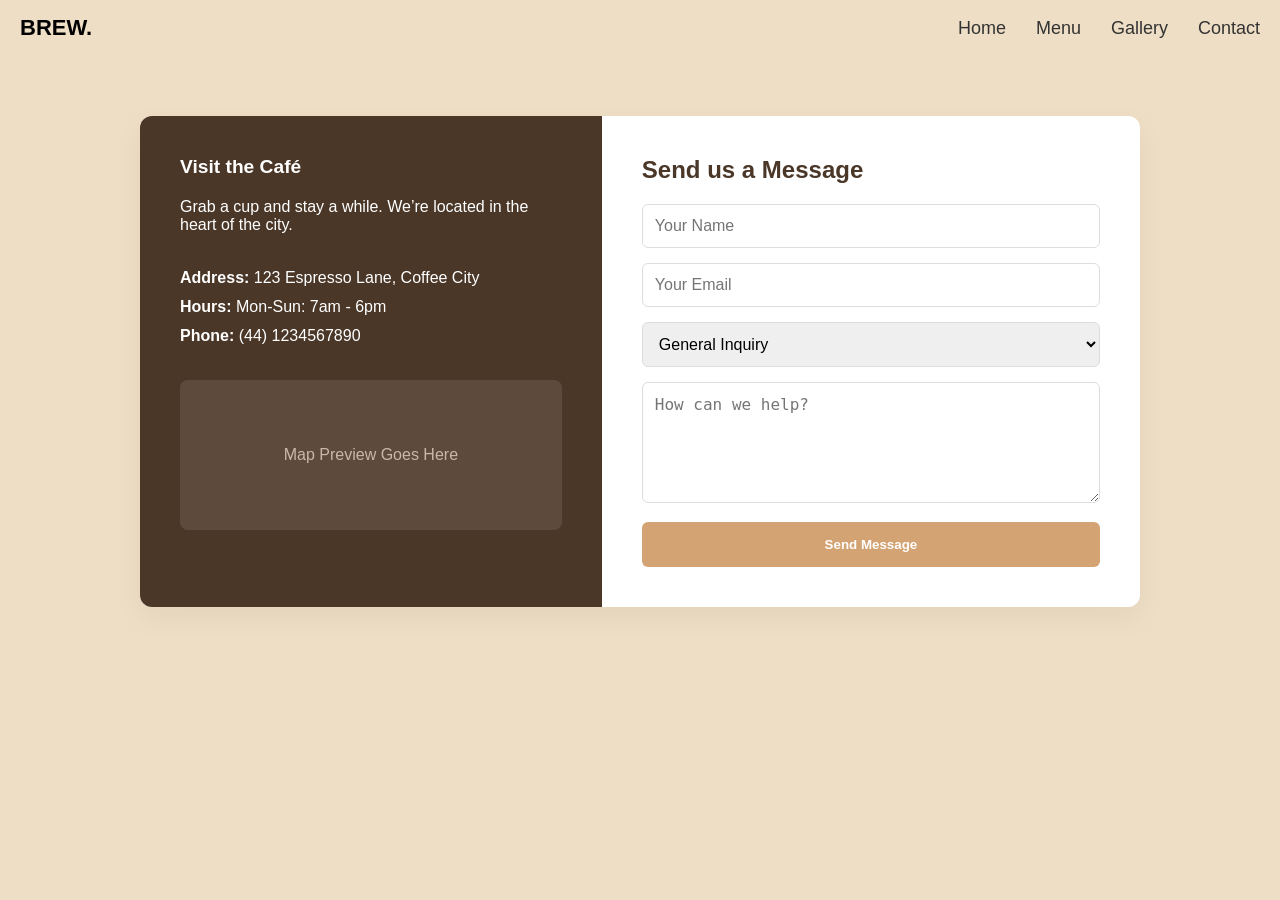
==== contact.html @ c38f2d3c "Add files via upload" ====
<!DOCTYPE html>
<html lang="en">
<head>
    <meta charset="UTF-8">
    <meta name="viewport" content="width=device-width, initial-scale=1.0">
    <title>BREW. | Contact & Location</title>
    <link rel="stylesheet" href="styles.css">
</head>
<body>
    <nav class="navbar">
  <div class="logo">BREW.</div>

  <input type="checkbox" id="menu-toggle">
  <label for="menu-toggle" class="hamburger">☰</label>

  <div class="nav-links">
    <a href="index.html">Home</a>
    <a href="menu.html">Menu</a>
    <a href="gallery.html">Gallery</a>
    <a href="contact.html">Contact</a>
  </div>
</nav>

<section class="contact-container">
        <div class="contact-info">
            <h1>Visit the Café</h1>
            <p>Grab a cup and stay a while. We’re located in the heart of the city.</p>
            
            <div class="details">
                <p><strong>Address:</strong> 123 Espresso Lane, Coffee City</p>
                <p><strong>Hours:</strong> Mon-Sun: 7am - 6pm</p>
                <p><strong>Phone:</strong> (44) 1234567890</p>
            </div>

            <div class="map-box">
                <p>Map Preview Goes Here</p>
            </div>
        </div>

        <div class="contact-form">
            <h2>Send us a Message</h2>
            <form action="#">
                <input type="text" placeholder="Your Name" required>
                <input type="email" placeholder="Your Email" required>
                <select>
                    <option>General Inquiry</option>
                    <option>Catering/Events</option>
                    <option>Careers</option>
                </select>
                <textarea rows="5" placeholder="How can we help?"></textarea>
                <button type="submit">Send Message</button>
            </form>
        </div>
    </section>

</body>
</html>
---- styles.css ----
@media (max-width: 768px) {

  nav {
    flex-direction: column;
    align-items: flex-start;
  }

  .hamburger {
    display: block;
  }

  #menu-toggle:checked + .hamburger + .nav-links {
    display: flex;
  }
}


* {
    box-sizing: border-box;
    margin: 0;
    padding: 0;
}

body {
    background-color: #EEDEC5;
    color: Black;
    font-family: Arial, sans-serif;
}

/* Base navbar */
.navbar {
  display: flex;
  justify-content: space-between;
  align-items: center;
  padding: 15px 20px;
  background-color: #EEDEC5;
  margin-bottom: 5px;
}

/* Logo */
.logo {
  font-size: 22px;
  font-weight: bold;
}

/* Links (desktop) */
.nav-links {
  display: flex;
  gap: 30px;
}

.nav-links a {
  text-decoration: none;
  color: #333;
  font-size: 18px;
}

/* Hamburger */
.hamburger {
  display: none;
  font-size: 26px;
  cursor: pointer;
}

#menu-toggle {
  display: none;
}

/* 📱 Mobile styles */
@media (max-width: 768px) {

  .hamburger {
    display: block;
  }

  .nav-links {
    display: none;
    flex-direction: column;
    width: 100%;
    gap: 15px;
    margin-top: 10px;
  }

  #menu-toggle:checked + .hamburger + .nav-links {
    display: flex;
  }

  .navbar {
    align-items: flex-start;
    flex-direction: column;
  }
}

.cafe-banner {
  width: 100%;
  height: 91.4vh;                   
  background-image: url("cafe-banner.jpg");
  background-size: cover;
  background-position: center;
  background-repeat: no-repeat;
  position: relative;             
  display: flex;                     
  align-items: center;
  justify-content: center;
  text-align: center;
}

.banner-text {
  color: whitesmoke;
  font-size: 48px;
  font-weight: bold;
  text-shadow: 3px 3px 10px rgba(0, 0, 0, 0.7);
  padding: 20px;
  max-width: 90%;                 
  z-index: 2;                  
}

h1 {
  font-size: larger;
}

p {
  font-size: medium;
}

.btn1, .btn2 {
  display: table-row;
  padding: 15px 30px;
  margin: 10px;
  font-size: 18px;
  border-radius: 10px;
  cursor: pointer;
  justify-content: center;
  text-align: center;
}

.btn1 {
  background-color: #EEDEC5;
  color: black;
  border: none;
}

.btn2 {
  background-color: transparent;
  color: white;
  border: 2px solid white;
}

.btn1:hover, .btn2:hover {
  scale: 1.05;
  transition: all 0.3s ease;
}

.menu {
  display: flex;
  justify-content: center;
  text-align: center;
  margin: 20px;
  padding: 20px;
  background-color: #4a3728;
  color: white;
  font-size: 2.5rem;
  margin: 0;
}

.sections-wrapper {
  display: flex;
  flex-wrap: wrap;
  justify-content: center;
}

.menu-section {
      flex: 1;        
      background: #EEDEC5;
      border-radius: 16px;
      box-shadow: 0 8px 32px rgba(0,0,0,0.08);
      overflow: hidden;
      margin: 30px;
      border: 2px #4a3728 solid;
    }

    .section-header {
      background: #4a3728;
      color: white;
      padding: 24px;
      text-align: center;
      font-size: 2.2rem;
      font-weight: bold;
    }

    .menu-items {
      padding: 30px;
    }

    .item {
      display: flex;
      justify-content: space-between;
      align-items: baseline;
      padding: 16px 0;
      border-bottom: 1px solid grey;
      color: #4a3728;
    }

    .item:last-child {
      border-bottom: none;
    }

    .item-name {
      font-weight: 600;
      font-size: 1.2rem;
    }

    .item-price {
      font-weight: bold;
      color: #4a3728;
      font-size: 1.25rem;
      white-space: nowrap;
      margin-left: 20px;
    }

    .item-description {
      font-size: 0.95rem;
      color: #666;
      margin-top: 6px;
    }

    .infinite-scroll {
  overflow: hidden;
}

.gallery {
  display: flex;
  justify-content: center;
  text-align: center;
  margin: 20px;
  padding: 20px;
  background-color: #4a3728;
  color: white;
  font-size: 2.5rem;
  margin: 0;
  margin-bottom: 30px;
}

.items {
  display: flex;
  gap: 1.5rem;
  animation: slide calc(4s * var(--count)) linear infinite;
  justify-content: center;
  margin-bottom: 30px;
}

.items2 {
  display: flex;
  gap: 1.5rem;
  animation: slide calc(4s * var(--count)) linear infinite;
  justify-content: center;
  margin-bottom: 30px;
  animation-direction: reverse;
}

.items2 img {
  height: 250px;
  width: auto;
  flex-shrink: 0;
  border-radius: 15px;
}
.items img {
  height: 250px;
  width: auto;
  flex-shrink: 0;
  border-radius: 15px;
}

@keyframes slide {
  to { transform: translateX(calc(-100% / var(--count) * (var(--count) - 1))); }
}

    /* Mobile stacking */
    @media (max-width: 900px) {
      .sections-wrapper {
        flex-direction: column;
      }
      
      .menu-section {
        min-width: 300px;
      }
    }

.contact-container {
    max-width: 1000px;
    width: 100%;
    display: flex;
    margin: 0 auto;
    background: #fff;
    box-shadow: 0 10px 30px rgba(0,0,0,0.05);
    border-radius: 12px;
    overflow: hidden;
    margin-top: 60px;
}

/* Left Side: Info */
.contact-info {
    flex: 1;
    background-color: #4a3728; /* Coffee Brown */
    color: #fff;
    padding: 40px;
}

.contact-info h1 { margin-bottom: 20px; }

.details { margin: 30px 0; line-height: 1.8; }

.map-box {
    width: 100%;
    height: 150px;
    background: #5d4a3c;
    display: flex;
    align-items: center;
    justify-content: center;
    border-radius: 8px;
    font-size: 0.9rem;
    color: #c9b7a9;
}

/* Right Side: Form */
.contact-form {
    flex: 1.2;
    padding: 40px;
}

.contact-form h2 { margin-bottom: 20px; color: #4a3728; }

form input, form select, form textarea {
    width: 100%;
    padding: 12px;
    margin-bottom: 15px;
    border: 1px solid #ddd;
    border-radius: 6px;
    font-size: 1rem;
}

form button {
    background-color: #d4a373; /* Warm Tan */
    color: white;
    border: none;
    padding: 15px 25px;
    border-radius: 6px;
    cursor: pointer;
    font-weight: bold;
    width: 100%;
    transition: background 0.3s;
}

form button:hover {
    background-color: #bc8a5f;
}

/* Responsive Design */
@media (max-width: 768px) {
    .contact-container { flex-direction: column; }
}
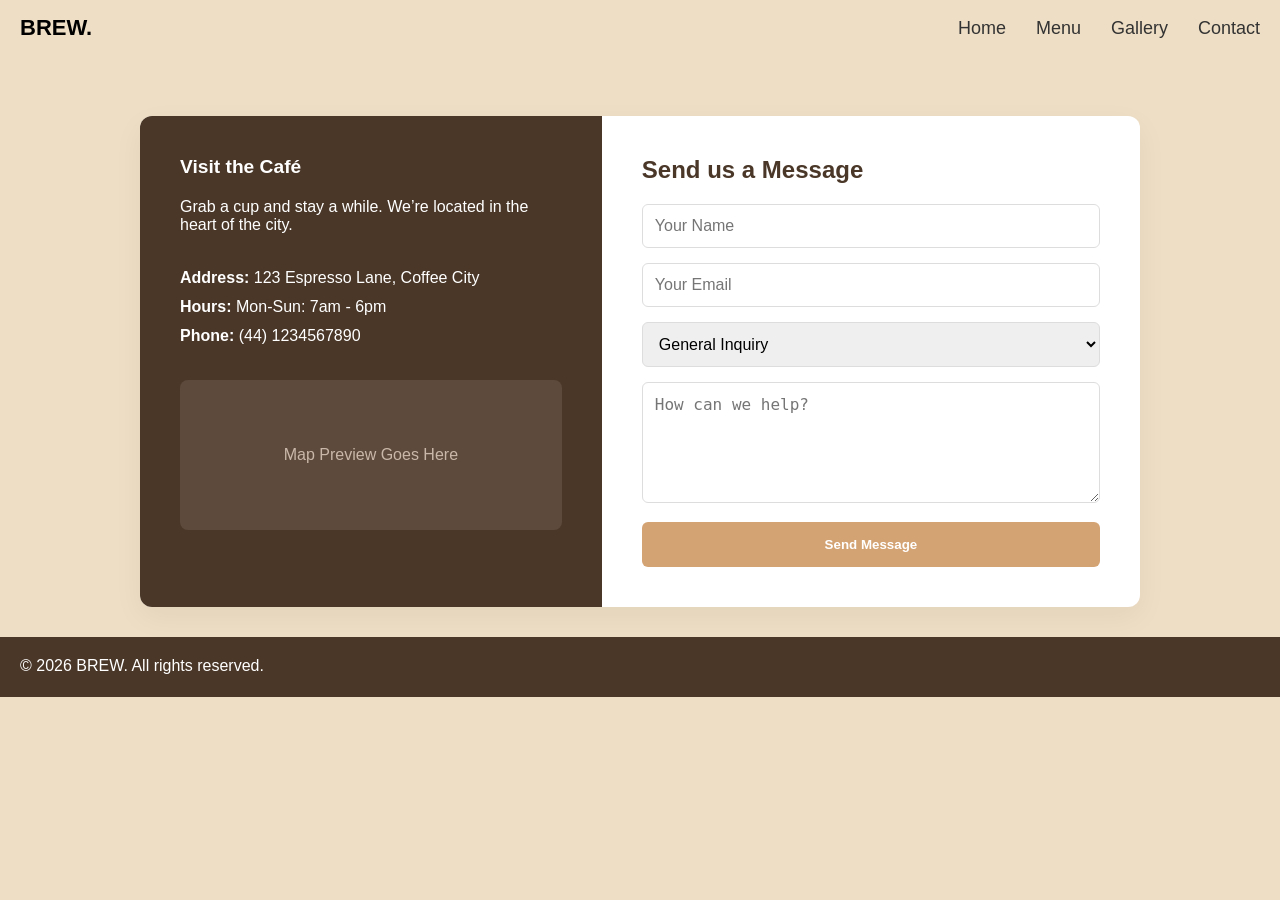
==== commit 679197c6: "Add files via upload" ====
--- a/contact.html
+++ b/contact.html
@@ -53,5 +53,9 @@
         </div>
     </section>
 
+    <footer class="footer">
+        <p>&copy; 2026 BREW. All rights reserved.</p>
+    </footer>
+
 </body>
 </html>
--- a/styles.css
+++ b/styles.css
@@ -358,4 +358,35 @@
 /* Responsive Design */
 @media (max-width: 768px) {
     .contact-container { flex-direction: column; }
-}    +}
+
+@media (max-width: 768px) {
+    @keyframes slide {
+  to { transform: translateX(calc(-50% / var(--count) * (var(--count) - 1))); }
+}
+
+.items2 img {
+  height: 100px;
+  width: auto;
+  flex-shrink: 0;
+  border-radius: 15px;
+}
+.items img {
+  height: 100px;
+  width: auto;
+  flex-shrink: 0;
+  border-radius: 15px;
+}
+
+.items, .items2 {
+  animation-duration: calc(8s * var(--count));
+}
+}
+
+.footer {
+  height: 60px;
+  padding: 20px;
+  background-color: #4a3728;
+  color: white;
+  margin-top: 30px;
+}
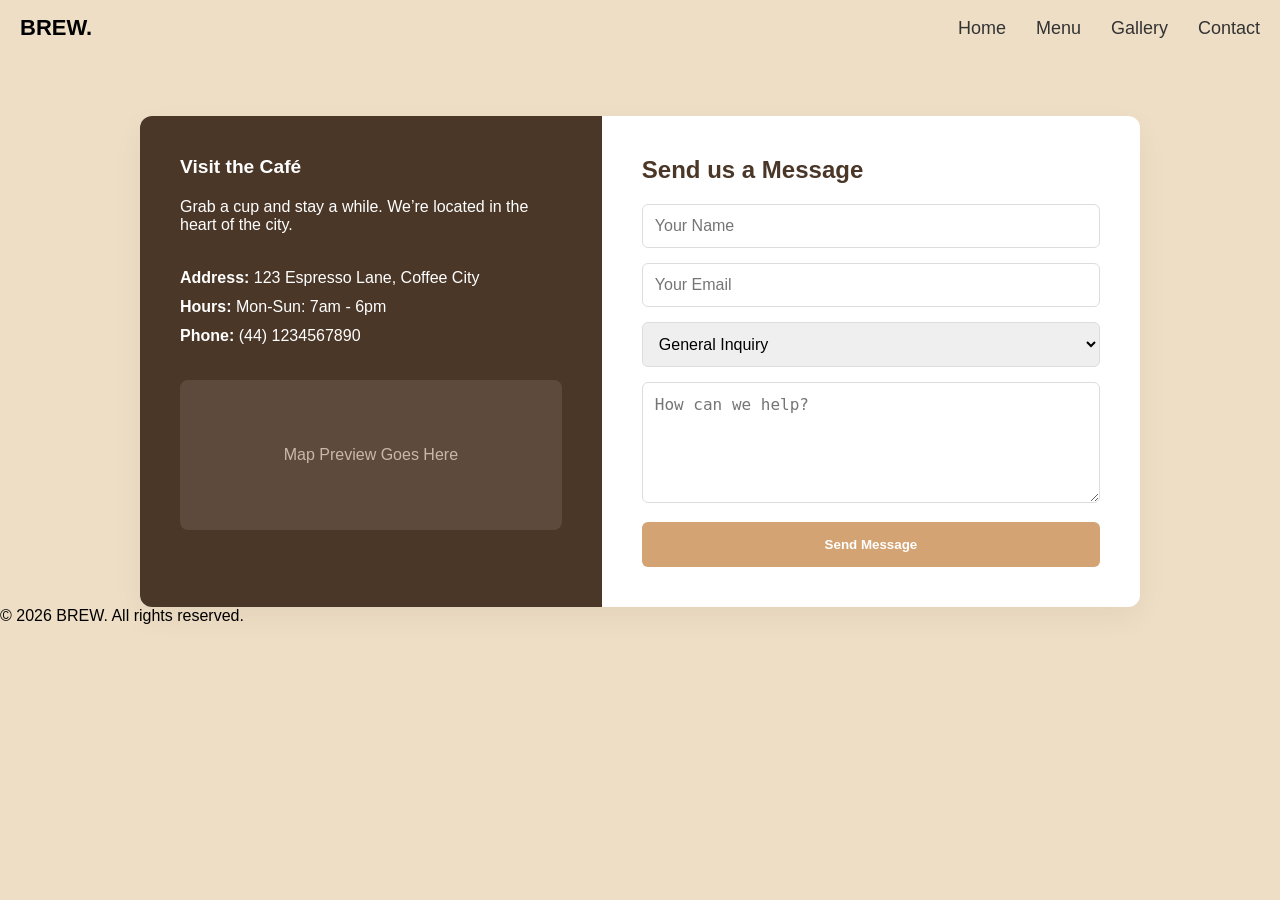
==== commit 11425e5c: "Add files via upload" ====
--- a/contact.html
+++ b/contact.html
@@ -53,7 +53,7 @@
         </div>
     </section>
 
-    <footer class="footer">
+    <footer>
         <p>&copy; 2026 BREW. All rights reserved.</p>
     </footer>
 
--- a/styles.css
+++ b/styles.css
@@ -89,6 +89,14 @@
     align-items: flex-start;
     flex-direction: column;
   }
+}
+
+.footer {
+  height: 60px;
+  padding: 20px;
+  background-color: #4a3728;
+  color: white;
+  margin-top: 30px;
 }
 
 .cafe-banner {
@@ -382,11 +390,3 @@
   animation-duration: calc(8s * var(--count));
 }
 }
-
-.footer {
-  height: 60px;
-  padding: 20px;
-  background-color: #4a3728;
-  color: white;
-  margin-top: 30px;
-}
